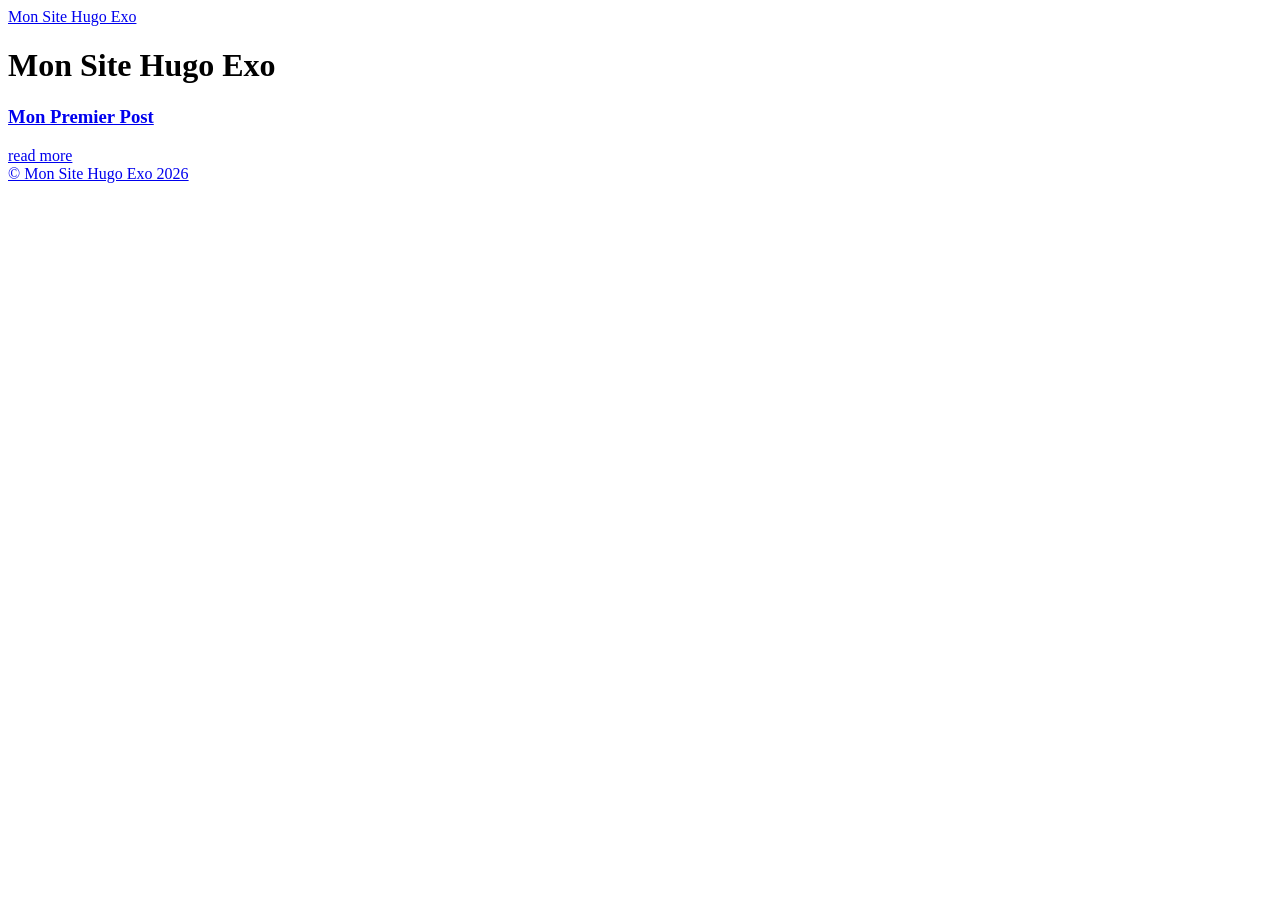
==== public/index.html @ d79f0a93 "Initialisation Hugo + CMS" ====
<!DOCTYPE html>
<html lang="fr-fr">
  <head><script src="/livereload.js?mindelay=10&amp;v=2&amp;port=1313&amp;path=livereload" data-no-instant defer></script>
    <meta charset="utf-8">
    <meta http-equiv="X-UA-Compatible" content="IE=edge,chrome=1">
    
    <title>Mon Site Hugo Exo</title>
    <meta name="viewport" content="width=device-width,minimum-scale=1">
    <meta name="description" content="">
    <meta name="generator" content="Hugo 0.160.1">
    
    
    
      <meta name="robots" content="noindex, nofollow">
    
    

    
<link rel="stylesheet" href="/ananke/css/main.min.css" >




    


    
      

    

    
    
      <link href="/index.xml" rel="alternate" type="application/rss+xml" title="Mon Site Hugo Exo" />
      <link href="/index.xml" rel="feed" type="application/rss+xml" title="Mon Site Hugo Exo" />
      
    

    
      <link rel="canonical" href="http://localhost:1313/">
    

    
    
    <meta property="og:url" content="http://localhost:1313/">
  <meta property="og:site_name" content="Mon Site Hugo Exo">
  <meta property="og:title" content="Mon Site Hugo Exo">
  <meta property="og:locale" content="fr_fr">
  <meta property="og:type" content="website">

  <meta itemprop="name" content="Mon Site Hugo Exo">
  <meta itemprop="datePublished" content="2026-04-15T09:22:14+02:00">
  <meta itemprop="dateModified" content="2026-04-15T09:22:14+02:00">
  <meta name="twitter:card" content="summary">
  <meta name="twitter:title" content="Mon Site Hugo Exo">

	
  </head><body class="ma0 avenir bg-near-white development is-home">
    

  <header>
    <div class="pb3-m pb6-l bg-black">
      <nav class="pv3 ph3 ph4-ns" role="navigation">
  <div class="flex-l center items-center justify-between">
    <a href="/" class="f3 fw2 hover-white white-90 dib no-underline">
      
        Mon Site Hugo Exo
      
    </a>
    <div class="flex-l items-center">
      

      
      <div class="ananke-socials"></div>

    </div>
  </div>
</nav>

      <div class="tc-l pv3 ph3 ph4-ns">
        <h1 class="f2 f-subheadline-l fw2 light-silver mb0 lh-title">
          Mon Site Hugo Exo
        </h1>
        
      </div>
    </div>
  </header>


    <main class="pb7" role="main">
      <article class="cf ph3 ph5-l pv3 pv4-l f4 tc-l center measure-wide lh-copy nested-links mid-gray">
    
  </article>

  
  
  
  
  

  
    <div class="pa3 pa4-ns w-100 w-70-ns center">
      

      <section class="w-100 mw8">
        
        
          <div class="w-100 mb4 relative">
            
<article class="bb b--black-10">
  <div class="db pv4 ph3 ph0-l dark-gray no-underline">
    <div class="flex-column flex-row-ns flex">
      
      <div class="blah w-100">
        <h1 class="f3 fw1 athelas mt0 lh-title">
          <a href="/posts/mon-premier-post/" class="color-inherit dim link">
            Mon Premier Post
            </a>
        </h1>
        <div class="f6 f5-l lh-copy nested-copy-line-height nested-links">
          
        </div>
        <a href="/posts/mon-premier-post/" class="ba b--moon-gray bg-light-gray br2 color-inherit dib f7 hover-bg-moon-gray link mt2 ph2 pv1">read more</a>
      </div>
    </div>
  </div>
</article>

          </div>
        
      </section>

      

    </div>
  

    </main>
    <footer class="bg-black bottom-0 w-100 pa3" role="contentinfo">
  <div class="flex justify-between">
  <a class="f4 fw4 hover-white white-70 dn dib-ns pv2 ph3 no-underline" href="http://localhost:1313/" >
    &copy;  Mon Site Hugo Exo 2026 
  </a>
    <div><div class="ananke-socials"></div>
</div>
  </div>
</footer>

  </body>
</html>
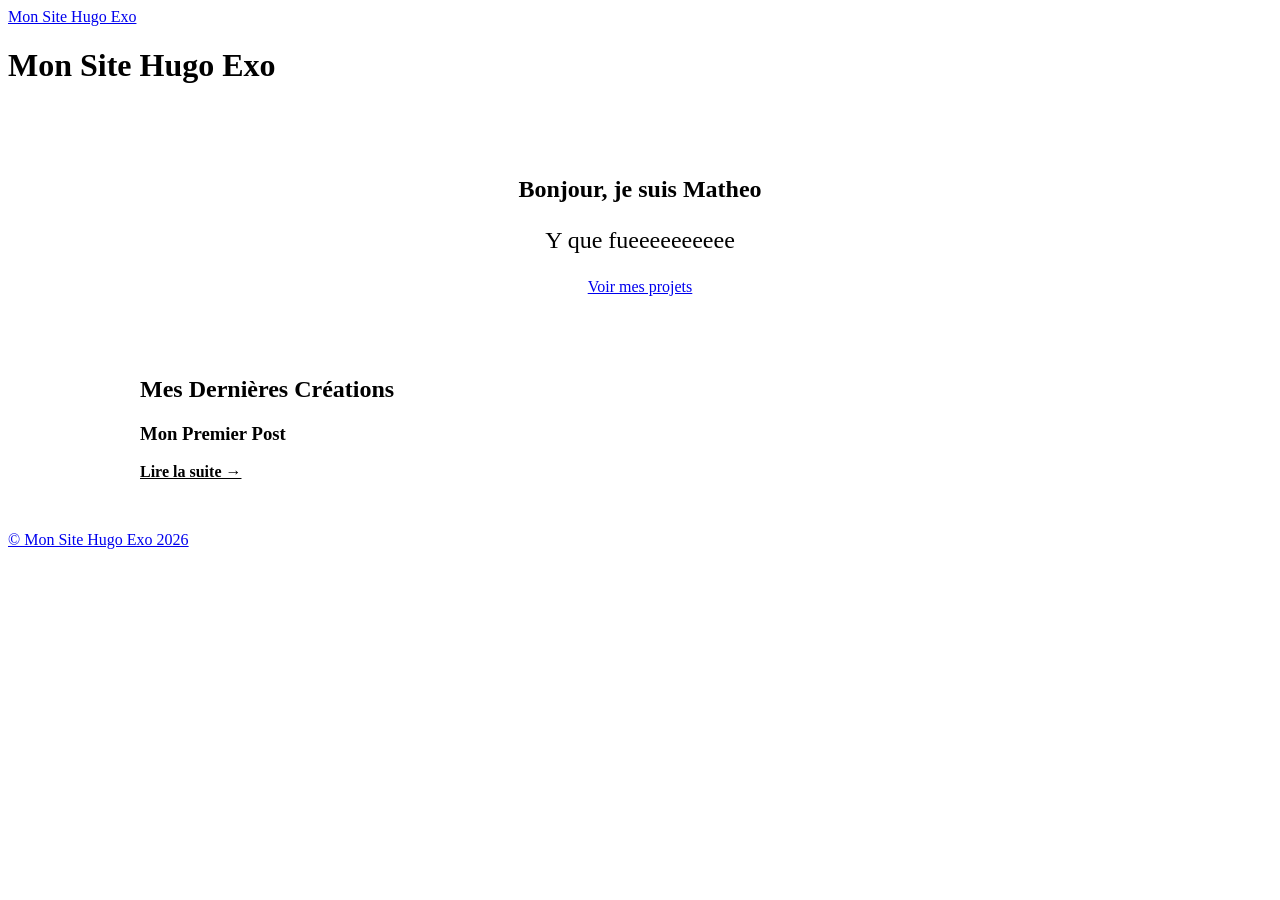
==== commit ef215037: "Design: Portfolio Neumorphisme" ====
--- a/public/index.html
+++ b/public/index.html
@@ -49,12 +49,12 @@
   <meta property="og:type" content="website">
 
   <meta itemprop="name" content="Mon Site Hugo Exo">
-  <meta itemprop="datePublished" content="2026-04-15T09:22:14+02:00">
-  <meta itemprop="dateModified" content="2026-04-15T09:22:14+02:00">
   <meta name="twitter:card" content="summary">
   <meta name="twitter:title" content="Mon Site Hugo Exo">
 
 	
+<link rel="stylesheet" href="http://localhost:1313/css/portfolio.min.53aa2d13fe2aa0ec167d4784e695e38aa5414050fbddae74b5d251697df24d79.css">
+<link href="https://fonts.googleapis.com/css2?family=Poppins:wght@400;700&display=swap" rel="stylesheet">
   </head><body class="ma0 avenir bg-near-white development is-home">
     
 
@@ -88,52 +88,25 @@
 
 
     <main class="pb7" role="main">
-      <article class="cf ph3 ph5-l pv3 pv4-l f4 tc-l center measure-wide lh-copy nested-links mid-gray">
+      
+<div style="max-width: 1000px; margin: 0 auto; padding: 50px 20px;">
+  <section style="text-align: center; margin-bottom: 80px;">
+    <h1>Bonjour, je suis Matheo</h1>
+    <p style="font-size: 1.5rem;">Y que fueeeeeeeeee</p>
+    <a href="#projets" class="btn-primary">Voir mes projets</a>
+  </section>
+
+  <h2 id="projets">Mes Dernières Créations</h2>
+  <div class="projects-grid">
     
-  </article>
-
-  
-  
-  
-  
-  
-
-  
-    <div class="pa3 pa4-ns w-100 w-70-ns center">
-      
-
-      <section class="w-100 mw8">
-        
-        
-          <div class="w-100 mb4 relative">
-            
-<article class="bb b--black-10">
-  <div class="db pv4 ph3 ph0-l dark-gray no-underline">
-    <div class="flex-column flex-row-ns flex">
-      
-      <div class="blah w-100">
-        <h1 class="f3 fw1 athelas mt0 lh-title">
-          <a href="/posts/mon-premier-post/" class="color-inherit dim link">
-            Mon Premier Post
-            </a>
-        </h1>
-        <div class="f6 f5-l lh-copy nested-copy-line-height nested-links">
-          
-        </div>
-        <a href="/posts/mon-premier-post/" class="ba b--moon-gray bg-light-gray br2 color-inherit dib f7 hover-bg-moon-gray link mt2 ph2 pv1">read more</a>
-      </div>
+    <div class="project-card">
+      <h3>Mon Premier Post</h3>
+      <p></p>
+      <a href="http://localhost:1313/posts/mon-premier-post/" style="color: var(--primary-color); font-weight: bold;">Lire la suite →</a>
     </div>
+    
   </div>
-</article>
-
-          </div>
-        
-      </section>
-
-      
-
-    </div>
-  
+</div>
 
     </main>
     <footer class="bg-black bottom-0 w-100 pa3" role="contentinfo">
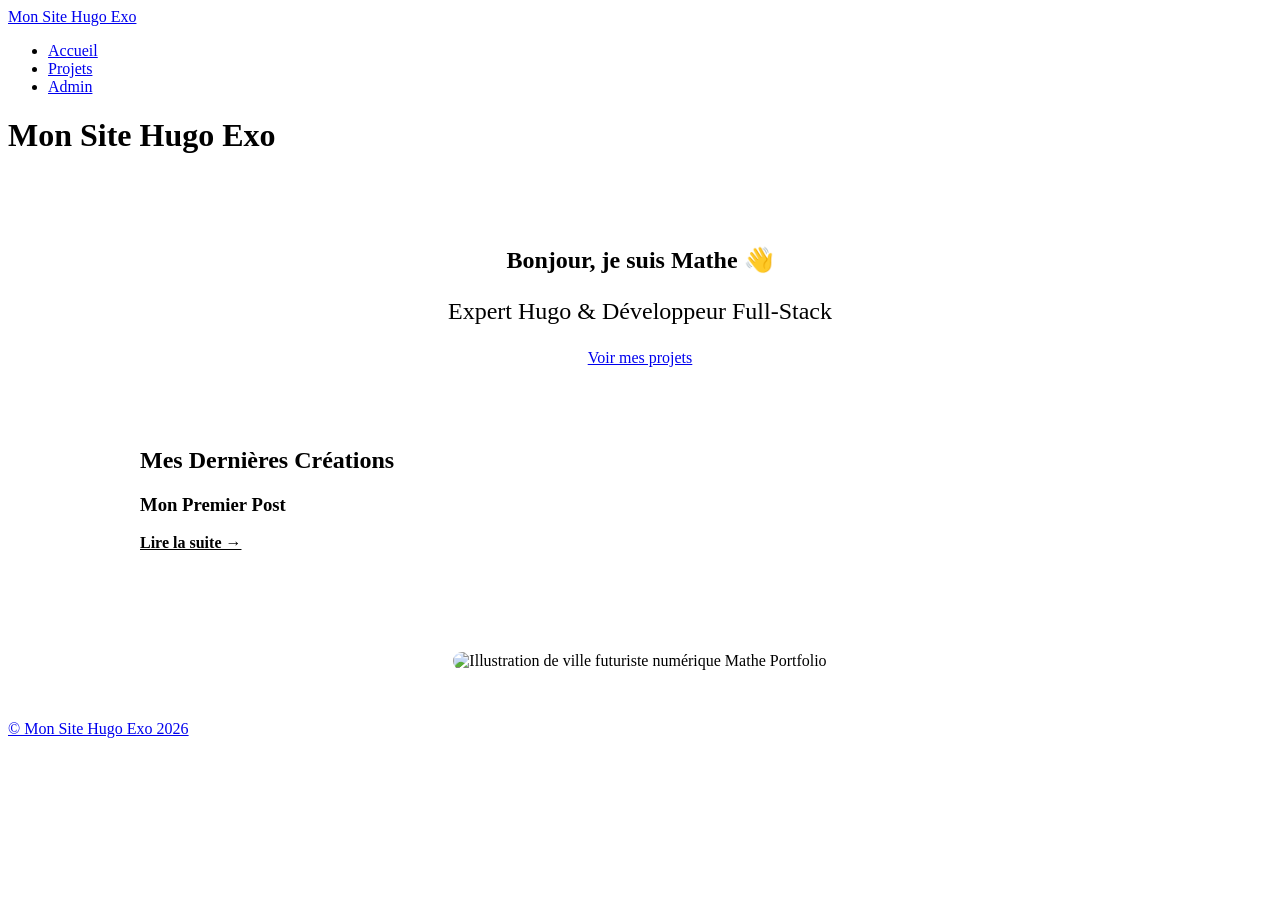
==== commit 8ba586b7: "UI: Refonte complète, Navigation et Hero section" ====
--- a/public/index.html
+++ b/public/index.html
@@ -49,6 +49,8 @@
   <meta property="og:type" content="website">
 
   <meta itemprop="name" content="Mon Site Hugo Exo">
+  <meta itemprop="datePublished" content="2026-04-15T09:22:14+02:00">
+  <meta itemprop="dateModified" content="2026-04-15T09:22:14+02:00">
   <meta name="twitter:card" content="summary">
   <meta name="twitter:title" content="Mon Site Hugo Exo">
 
@@ -71,6 +73,28 @@
       
 
       
+        <ul class="pl0 mr3">
+          
+          <li class="list f5 f4-ns fw4 dib pr3">
+            <a class="hover-white white-90 no-underline" href="/" title="Accueil page">
+              Accueil
+            </a>
+          </li>
+          
+          <li class="list f5 f4-ns fw4 dib pr3">
+            <a class="hover-white white-90 no-underline" href="/#projets" title="Projets page">
+              Projets
+            </a>
+          </li>
+          
+          <li class="list f5 f4-ns fw4 dib pr3">
+            <a class="hover-white white-90 no-underline" href="/admin/" title="Admin page">
+              Admin
+            </a>
+          </li>
+          
+        </ul>
+      
       <div class="ananke-socials"></div>
 
     </div>
@@ -90,9 +114,10 @@
     <main class="pb7" role="main">
       
 <div style="max-width: 1000px; margin: 0 auto; padding: 50px 20px;">
+  
   <section style="text-align: center; margin-bottom: 80px;">
-    <h1>Bonjour, je suis Matheo</h1>
-    <p style="font-size: 1.5rem;">Y que fueeeeeeeeee</p>
+    <h1>Bonjour, je suis Mathe 👋</h1>
+    <p style="font-size: 1.5rem;">Expert Hugo & Développeur Full-Stack</p>
     <a href="#projets" class="btn-primary">Voir mes projets</a>
   </section>
 
@@ -106,7 +131,13 @@
     </div>
     
   </div>
-</div>
+
+  <div style="text-align: center; margin-top: 100px;">
+    <img src="https://cdn.unitycms.io/images/1yxh34BSazwAzCQUBGdJze.jpg" 
+         alt="Illustration de ville futuriste numérique Mathe Portfolio" 
+         style="max-width: 100%; height: auto; border-radius: 20px; box-shadow: var(--shadow);">
+  </div>
+  </div>
 
     </main>
     <footer class="bg-black bottom-0 w-100 pa3" role="contentinfo">
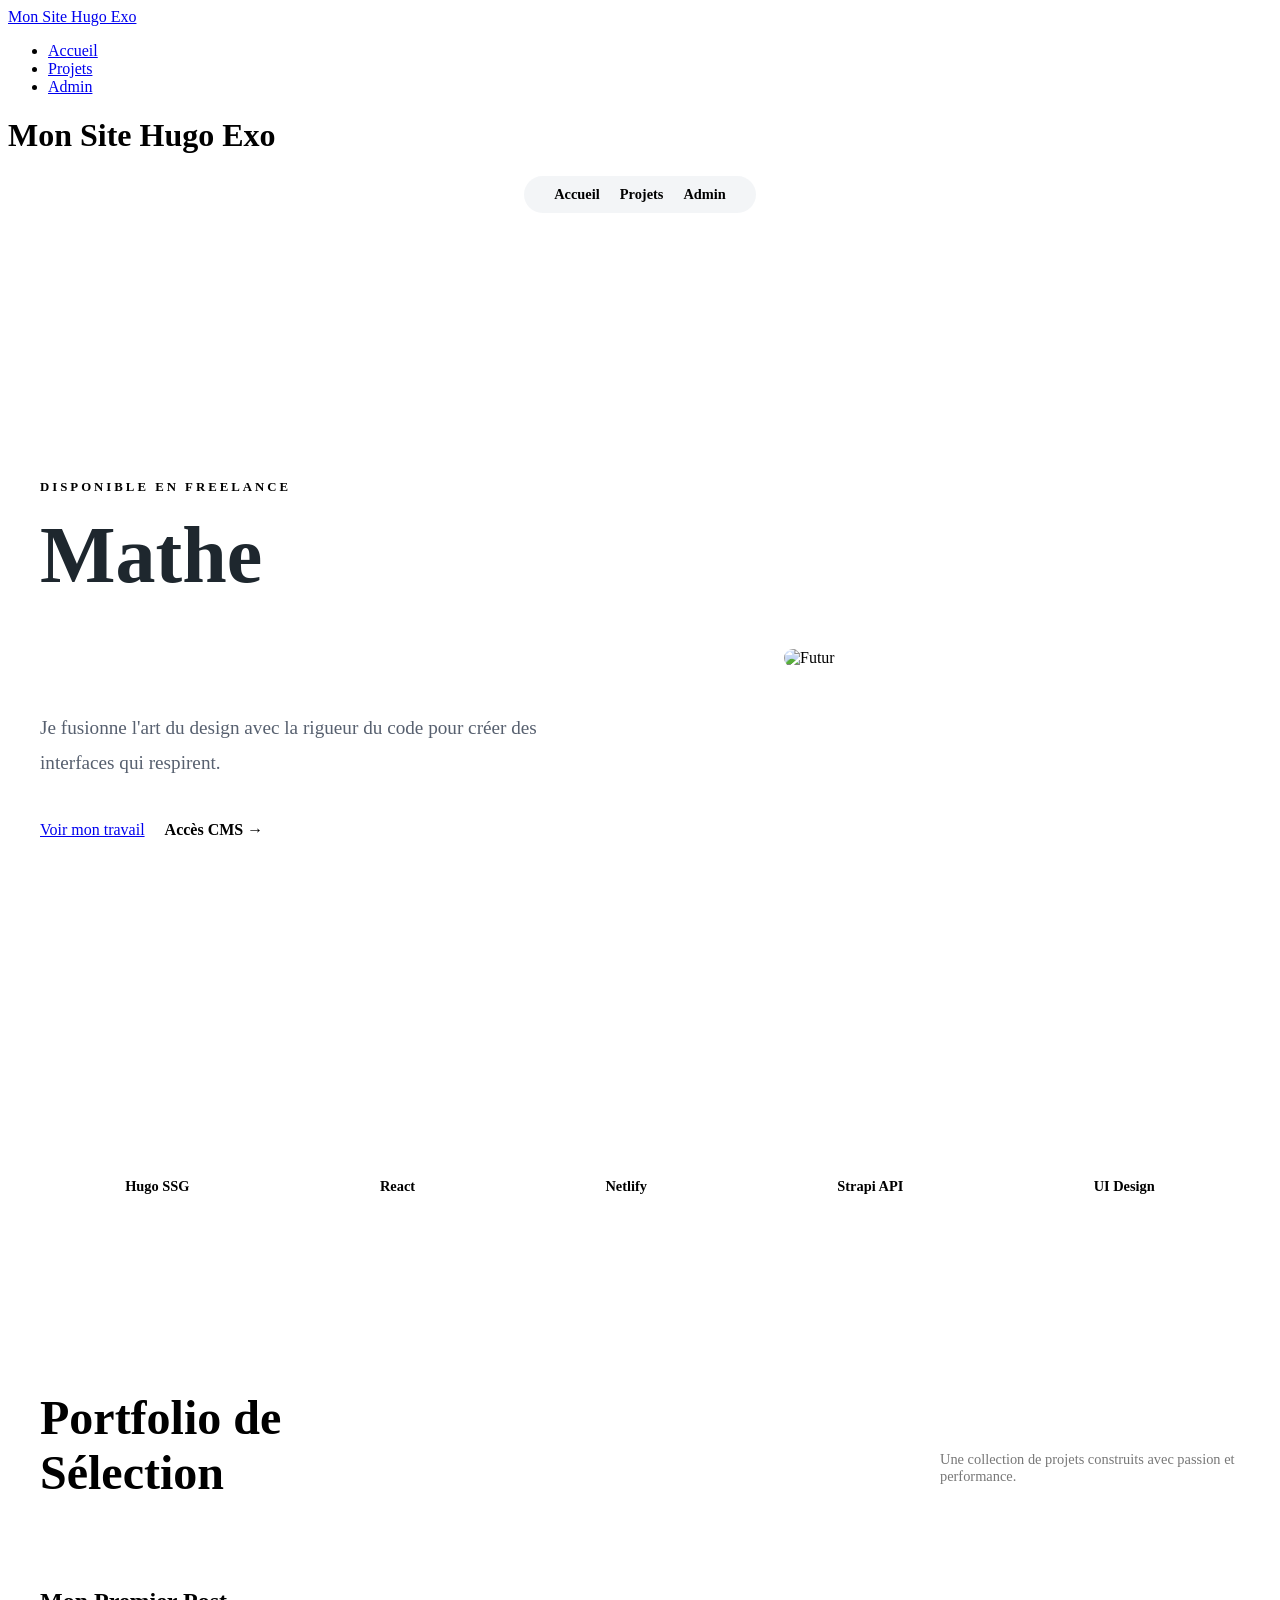
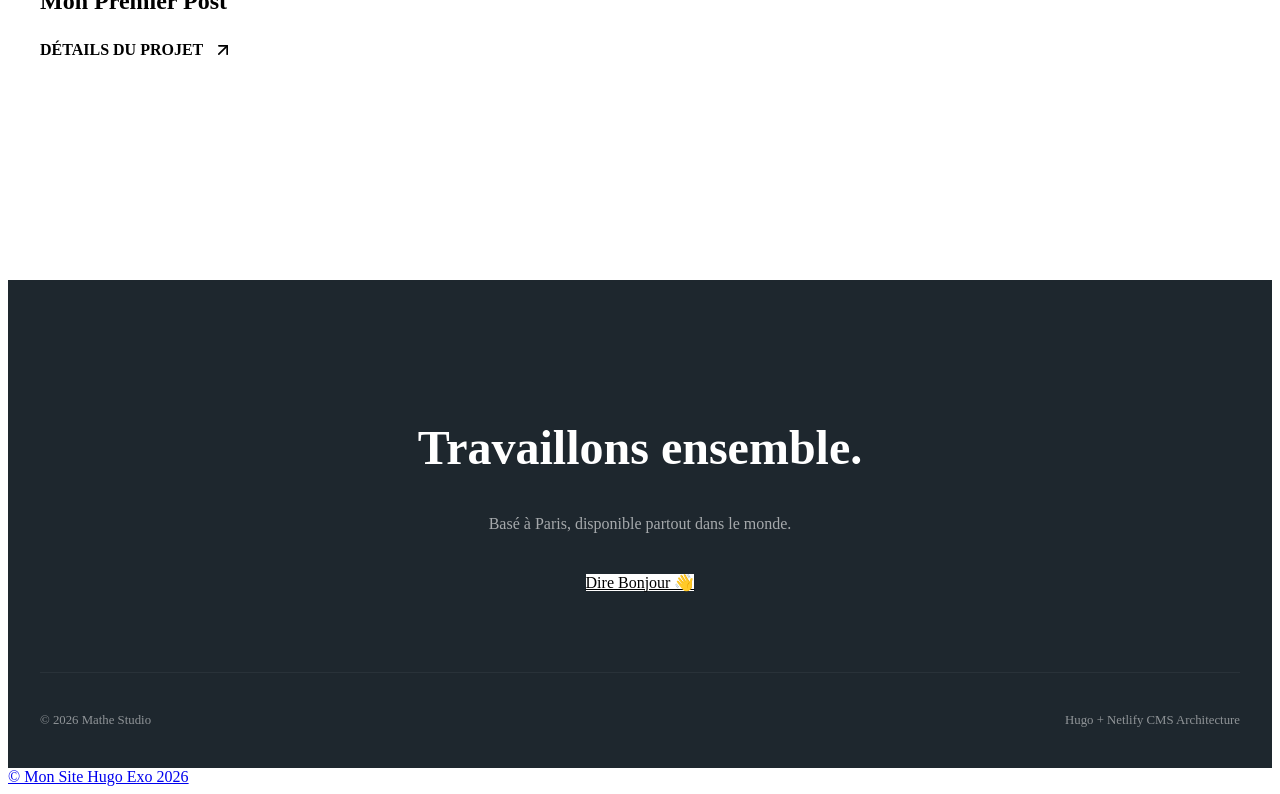
==== commit fc272f62: "UI: Final High-End Design, Animations & Typography" ====
--- a/public/index.html
+++ b/public/index.html
@@ -49,13 +49,11 @@
   <meta property="og:type" content="website">
 
   <meta itemprop="name" content="Mon Site Hugo Exo">
-  <meta itemprop="datePublished" content="2026-04-15T09:22:14+02:00">
-  <meta itemprop="dateModified" content="2026-04-15T09:22:14+02:00">
   <meta name="twitter:card" content="summary">
   <meta name="twitter:title" content="Mon Site Hugo Exo">
 
 	
-<link rel="stylesheet" href="http://localhost:1313/css/portfolio.min.53aa2d13fe2aa0ec167d4784e695e38aa5414050fbddae74b5d251697df24d79.css">
+<link rel="stylesheet" href="http://localhost:1313/css/portfolio.min.b1841609832f5e81e8712638bede8361d6ef9021afb195337e0e102e28e1966a.css">
 <link href="https://fonts.googleapis.com/css2?family=Poppins:wght@400;700&display=swap" rel="stylesheet">
   </head><body class="ma0 avenir bg-near-white development is-home">
     
@@ -113,31 +111,88 @@
 
     <main class="pb7" role="main">
       
-<div style="max-width: 1000px; margin: 0 auto; padding: 50px 20px;">
+<nav style="position: sticky; top: 20px; z-index: 1000; display: flex; justify-content: center;">
+  <div style="background: rgba(240, 243, 246, 0.8); backdrop-filter: blur(10px); padding: 10px 30px; border-radius: 50px; box-shadow: var(--shadow); display: flex; gap: 20px;">
+    
+      <a href="/" style="text-decoration: none; color: var(--text-color); font-weight: 600; font-size: 0.9rem; transition: 0.3s;">Accueil</a>
+    
+      <a href="/#projets" style="text-decoration: none; color: var(--text-color); font-weight: 600; font-size: 0.9rem; transition: 0.3s;">Projets</a>
+    
+      <a href="/admin/" style="text-decoration: none; color: var(--text-color); font-weight: 600; font-size: 0.9rem; transition: 0.3s;">Admin</a>
+    
+  </div>
+</nav>
+
+<div style="max-width: 1200px; margin: 0 auto; padding: 0 20px;">
   
-  <section style="text-align: center; margin-bottom: 80px;">
-    <h1>Bonjour, je suis Mathe 👋</h1>
-    <p style="font-size: 1.5rem;">Expert Hugo & Développeur Full-Stack</p>
-    <a href="#projets" class="btn-primary">Voir mes projets</a>
+  <header style="display: flex; align-items: center; min-height: 90vh; flex-wrap: wrap; gap: 60px; padding: 40px 0;">
+    <div style="flex: 1.2; min-width: 350px;">
+      <span style="color: var(--primary-color); font-weight: 700; letter-spacing: 3px; text-transform: uppercase; font-size: 0.8rem;">Disponible en Freelance</span>
+      <h1 style="font-size: 5rem; margin: 15px 0; color: #1e272e;">Mathe <br><span style="background: var(--accent-gradient); -webkit-background-clip: text; -webkit-text-fill-color: transparent;">Creative Dev.</span></h1>
+      <p style="font-size: 1.2rem; line-height: 1.8; color: #57606f; max-width: 500px;">
+        Je fusionne l'art du design avec la rigueur du code pour créer des interfaces qui respirent.
+      </p>
+      <div style="margin-top: 40px; display: flex; gap: 20px; align-items: center;">
+        <a href="#projets" class="btn-primary">Voir mon travail</a>
+        <a href="/admin/" style="color: var(--text-color); font-weight: 600; text-decoration: none;">Accès CMS →</a>
+      </div>
+    </div>
+    
+    <div style="flex: 0.8; min-width: 350px;">
+        <img src="https://cdn.unitycms.io/images/1yxh34BSazwAzCQUBGdJze.jpg" 
+             class="floating-img" 
+             style="width: 100%; border-radius: 40px;" alt="Futur">
+    </div>
+  </header>
+
+  <section style="padding: 60px 0; display: flex; justify-content: space-around; flex-wrap: wrap; gap: 20px;">
+    
+      <div style="padding: 15px 30px; border-radius: 15px; box-shadow: var(--shadow); font-weight: 600; font-size: 0.9rem; background: #fff;">Hugo SSG</div>
+    
+      <div style="padding: 15px 30px; border-radius: 15px; box-shadow: var(--shadow); font-weight: 600; font-size: 0.9rem; background: #fff;">React</div>
+    
+      <div style="padding: 15px 30px; border-radius: 15px; box-shadow: var(--shadow); font-weight: 600; font-size: 0.9rem; background: #fff;">Netlify</div>
+    
+      <div style="padding: 15px 30px; border-radius: 15px; box-shadow: var(--shadow); font-weight: 600; font-size: 0.9rem; background: #fff;">Strapi API</div>
+    
+      <div style="padding: 15px 30px; border-radius: 15px; box-shadow: var(--shadow); font-weight: 600; font-size: 0.9rem; background: #fff;">UI Design</div>
+    
   </section>
 
-  <h2 id="projets">Mes Dernières Créations</h2>
-  <div class="projects-grid">
-    
-    <div class="project-card">
-      <h3>Mon Premier Post</h3>
-      <p></p>
-      <a href="http://localhost:1313/posts/mon-premier-post/" style="color: var(--primary-color); font-weight: bold;">Lire la suite →</a>
-    </div>
-    
-  </div>
-
-  <div style="text-align: center; margin-top: 100px;">
-    <img src="https://cdn.unitycms.io/images/1yxh34BSazwAzCQUBGdJze.jpg" 
-         alt="Illustration de ville futuriste numérique Mathe Portfolio" 
-         style="max-width: 100%; height: auto; border-radius: 20px; box-shadow: var(--shadow);">
-  </div>
-  </div>
+  <section id="projets" style="padding: 120px 0;">
+    <div style="display: flex; justify-content: space-between; align-items: flex-end; margin-bottom: 60px;">
+        <h2 style="font-size: 3rem; margin: 0;">Portfolio de <br>Sélection</h2>
+        <p style="max-width: 300px; color: #777; font-size: 0.9rem;">Une collection de projets construits avec passion et performance.</p>
+    </div>
+
+    <div class="projects-grid">
+      
+      <div class="project-card">
+        <div style="width: 40px; height: 4px; background: var(--primary-color); margin-bottom: 20px;"></div>
+        <h3 style="font-size: 1.5rem;">Mon Premier Post</h3>
+        <p style="color: #666; font-size: 0.95rem; margin-bottom: 25px;"></p>
+        <a href="http://localhost:1313/posts/mon-premier-post/" style="text-decoration: none; font-weight: 700; color: var(--primary-color); display: flex; align-items: center; gap: 10px;">
+            DÉTAILS DU PROJET 
+            <svg width="20" height="20" viewBox="0 0 24 24" fill="none" stroke="currentColor" stroke-width="2" stroke-linecap="round" stroke-linejoin="round"><line x1="7" y1="17" x2="17" y2="7"></line><polyline points="7 7 17 7 17 17"></polyline></svg>
+        </a>
+      </div>
+      
+    </div>
+  </section>
+
+</div>
+
+<footer style="background: #1e272e; color: white; padding: 100px 0 40px 0; margin-top: 100px;">
+    <div style="max-width: 1200px; margin: 0 auto; text-align: center; padding: 0 20px;">
+        <h2 style="color: white; font-size: 3rem;">Travaillons ensemble.</h2>
+        <p style="opacity: 0.6; margin-bottom: 40px;">Basé à Paris, disponible partout dans le monde.</p>
+        <a href="mailto:ton-email@exemple.com" class="btn-primary" style="background: white; color: black !important;">Dire Bonjour 👋</a>
+        <div style="margin-top: 80px; border-top: 1px solid rgba(255,255,255,0.1); padding-top: 40px; display: flex; justify-content: space-between; font-size: 0.8rem; opacity: 0.5;">
+            <span>&copy; 2026 Mathe Studio</span>
+            <span>Hugo + Netlify CMS Architecture</span>
+        </div>
+    </div>
+</footer>
 
     </main>
     <footer class="bg-black bottom-0 w-100 pa3" role="contentinfo">
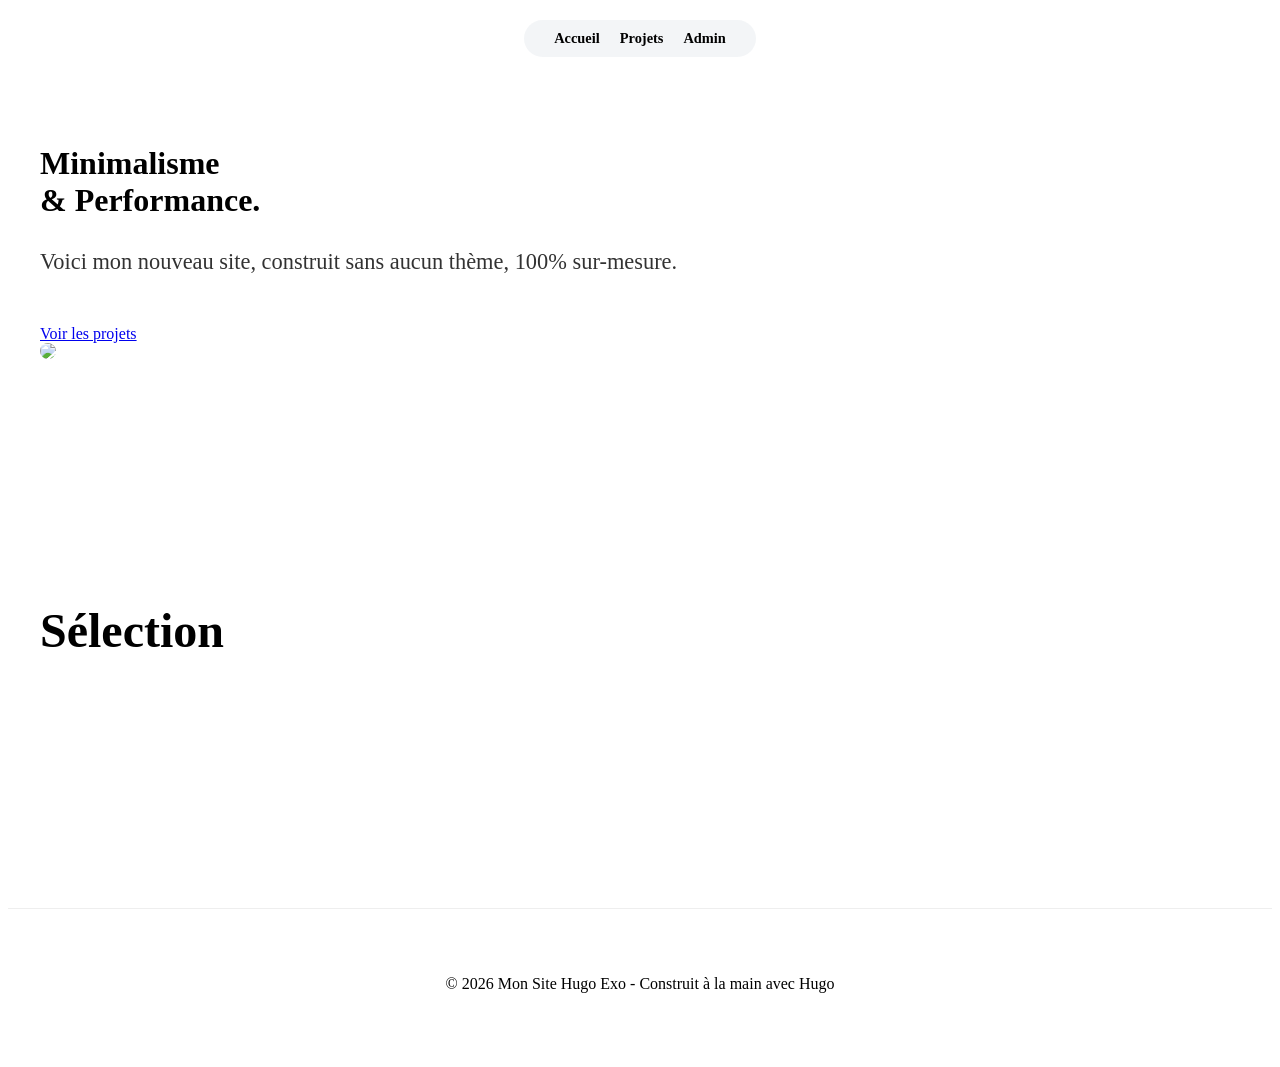
==== commit 37353f28: "Fix: Ajout du script Identity pour le mot de passe" ====
--- a/public/index.html
+++ b/public/index.html
@@ -1,117 +1,16 @@
 <!DOCTYPE html>
-<html lang="fr-fr">
-  <head><script src="/livereload.js?mindelay=10&amp;v=2&amp;port=1313&amp;path=livereload" data-no-instant defer></script>
-    <meta charset="utf-8">
-    <meta http-equiv="X-UA-Compatible" content="IE=edge,chrome=1">
+<html lang="fr">
+<head>
+	<meta name="generator" content="Hugo 0.160.1"><script src="/livereload.js?mindelay=10&amp;v=2&amp;port=1313&amp;path=livereload" data-no-instant defer></script>
+    <meta charset="UTF-8">
+    <meta name="viewport" content="width=device-width, initial-scale=1.0">
+    <title>Mon Site Hugo Exo</title>
     
-    <title>Mon Site Hugo Exo</title>
-    <meta name="viewport" content="width=device-width,minimum-scale=1">
-    <meta name="description" content="">
-    <meta name="generator" content="Hugo 0.160.1">
-    
-    
-    
-      <meta name="robots" content="noindex, nofollow">
-    
-    
-
-    
-<link rel="stylesheet" href="/ananke/css/main.min.css" >
-
-
-
-
-    
-
-
-    
-      
-
-    
-
-    
-    
-      <link href="/index.xml" rel="alternate" type="application/rss+xml" title="Mon Site Hugo Exo" />
-      <link href="/index.xml" rel="feed" type="application/rss+xml" title="Mon Site Hugo Exo" />
-      
-    
-
-    
-      <link rel="canonical" href="http://localhost:1313/">
-    
-
-    
-    
-    <meta property="og:url" content="http://localhost:1313/">
-  <meta property="og:site_name" content="Mon Site Hugo Exo">
-  <meta property="og:title" content="Mon Site Hugo Exo">
-  <meta property="og:locale" content="fr_fr">
-  <meta property="og:type" content="website">
-
-  <meta itemprop="name" content="Mon Site Hugo Exo">
-  <meta name="twitter:card" content="summary">
-  <meta name="twitter:title" content="Mon Site Hugo Exo">
-
-	
-<link rel="stylesheet" href="http://localhost:1313/css/portfolio.min.b1841609832f5e81e8712638bede8361d6ef9021afb195337e0e102e28e1966a.css">
+<link rel="stylesheet" href="http://localhost:1313/css/portfolio.min.d81b4c77b97f133c850ba7554de8a4e240f294f0685624fa3496d80f2fda1e03.css">
 <link href="https://fonts.googleapis.com/css2?family=Poppins:wght@400;700&display=swap" rel="stylesheet">
-  </head><body class="ma0 avenir bg-near-white development is-home">
-    
-
-  <header>
-    <div class="pb3-m pb6-l bg-black">
-      <nav class="pv3 ph3 ph4-ns" role="navigation">
-  <div class="flex-l center items-center justify-between">
-    <a href="/" class="f3 fw2 hover-white white-90 dib no-underline">
-      
-        Mon Site Hugo Exo
-      
-    </a>
-    <div class="flex-l items-center">
-      
-
-      
-        <ul class="pl0 mr3">
-          
-          <li class="list f5 f4-ns fw4 dib pr3">
-            <a class="hover-white white-90 no-underline" href="/" title="Accueil page">
-              Accueil
-            </a>
-          </li>
-          
-          <li class="list f5 f4-ns fw4 dib pr3">
-            <a class="hover-white white-90 no-underline" href="/#projets" title="Projets page">
-              Projets
-            </a>
-          </li>
-          
-          <li class="list f5 f4-ns fw4 dib pr3">
-            <a class="hover-white white-90 no-underline" href="/admin/" title="Admin page">
-              Admin
-            </a>
-          </li>
-          
-        </ul>
-      
-      <div class="ananke-socials"></div>
-
-    </div>
-  </div>
-</nav>
-
-      <div class="tc-l pv3 ph3 ph4-ns">
-        <h1 class="f2 f-subheadline-l fw2 light-silver mb0 lh-title">
-          Mon Site Hugo Exo
-        </h1>
-        
-      </div>
-    </div>
-  </header>
-
-
-    <main class="pb7" role="main">
-      
-<nav style="position: sticky; top: 20px; z-index: 1000; display: flex; justify-content: center;">
+</head>
+<body>
+    <nav style="position: sticky; top: 20px; z-index: 1000; display: flex; justify-content: center;">
   <div style="background: rgba(240, 243, 246, 0.8); backdrop-filter: blur(10px); padding: 10px 30px; border-radius: 50px; box-shadow: var(--shadow); display: flex; gap: 20px;">
     
       <a href="/" style="text-decoration: none; color: var(--text-color); font-weight: 600; font-size: 0.9rem; transition: 0.3s;">Accueil</a>
@@ -122,88 +21,38 @@
     
   </div>
 </nav>
-
-<div style="max-width: 1200px; margin: 0 auto; padding: 0 20px;">
-  
-  <header style="display: flex; align-items: center; min-height: 90vh; flex-wrap: wrap; gap: 60px; padding: 40px 0;">
-    <div style="flex: 1.2; min-width: 350px;">
-      <span style="color: var(--primary-color); font-weight: 700; letter-spacing: 3px; text-transform: uppercase; font-size: 0.8rem;">Disponible en Freelance</span>
-      <h1 style="font-size: 5rem; margin: 15px 0; color: #1e272e;">Mathe <br><span style="background: var(--accent-gradient); -webkit-background-clip: text; -webkit-text-fill-color: transparent;">Creative Dev.</span></h1>
-      <p style="font-size: 1.2rem; line-height: 1.8; color: #57606f; max-width: 500px;">
-        Je fusionne l'art du design avec la rigueur du code pour créer des interfaces qui respirent.
-      </p>
-      <div style="margin-top: 40px; display: flex; gap: 20px; align-items: center;">
-        <a href="#projets" class="btn-primary">Voir mon travail</a>
-        <a href="/admin/" style="color: var(--text-color); font-weight: 600; text-decoration: none;">Accès CMS →</a>
-      </div>
-    </div>
     
-    <div style="flex: 0.8; min-width: 350px;">
-        <img src="https://cdn.unitycms.io/images/1yxh34BSazwAzCQUBGdJze.jpg" 
-             class="floating-img" 
-             style="width: 100%; border-radius: 40px;" alt="Futur">
-    </div>
-  </header>
-
-  <section style="padding: 60px 0; display: flex; justify-content: space-around; flex-wrap: wrap; gap: 20px;">
+    <main>
+        
+<div class="grid-layout" style="max-width: 1200px; margin: 100px auto; padding: 0 20px;">
     
-      <div style="padding: 15px 30px; border-radius: 15px; box-shadow: var(--shadow); font-weight: 600; font-size: 0.9rem; background: #fff;">Hugo SSG</div>
-    
-      <div style="padding: 15px 30px; border-radius: 15px; box-shadow: var(--shadow); font-weight: 600; font-size: 0.9rem; background: #fff;">React</div>
-    
-      <div style="padding: 15px 30px; border-radius: 15px; box-shadow: var(--shadow); font-weight: 600; font-size: 0.9rem; background: #fff;">Netlify</div>
-    
-      <div style="padding: 15px 30px; border-radius: 15px; box-shadow: var(--shadow); font-weight: 600; font-size: 0.9rem; background: #fff;">Strapi API</div>
-    
-      <div style="padding: 15px 30px; border-radius: 15px; box-shadow: var(--shadow); font-weight: 600; font-size: 0.9rem; background: #fff;">UI Design</div>
-    
-  </section>
-
-  <section id="projets" style="padding: 120px 0;">
-    <div style="display: flex; justify-content: space-between; align-items: flex-end; margin-bottom: 60px;">
-        <h2 style="font-size: 3rem; margin: 0;">Portfolio de <br>Sélection</h2>
-        <p style="max-width: 300px; color: #777; font-size: 0.9rem;">Une collection de projets construits avec passion et performance.</p>
+    <div class="hero-text">
+        <h1 style="margin: 0;">Minimalisme <br>& <span style="color: var(--primary-color);">Performance.</span></h1>
+        <p style="font-size: 1.4rem; margin-top: 30px; opacity: 0.8;">Voici mon nouveau site, construit sans aucun thème, 100% sur-mesure.</p>
+        <div style="margin-top: 50px;">
+            <a href="#projets" class="btn-primary">Voir les projets</a>
+        </div>
     </div>
 
-    <div class="projects-grid">
-      
-      <div class="project-card">
-        <div style="width: 40px; height: 4px; background: var(--primary-color); margin-bottom: 20px;"></div>
-        <h3 style="font-size: 1.5rem;">Mon Premier Post</h3>
-        <p style="color: #666; font-size: 0.95rem; margin-bottom: 25px;"></p>
-        <a href="http://localhost:1313/posts/mon-premier-post/" style="text-decoration: none; font-weight: 700; color: var(--primary-color); display: flex; align-items: center; gap: 10px;">
-            DÉTAILS DU PROJET 
-            <svg width="20" height="20" viewBox="0 0 24 24" fill="none" stroke="currentColor" stroke-width="2" stroke-linecap="round" stroke-linejoin="round"><line x1="7" y1="17" x2="17" y2="7"></line><polyline points="7 7 17 7 17 17"></polyline></svg>
-        </a>
-      </div>
-      
+    <div class="hero-image">
+        <img src="https://cdn.unitycms.io/images/1yxh34BSazwAzCQUBGdJze.jpg" class="floating-img" style="width: 100%; border-radius: 30px;">
     </div>
-  </section>
 
 </div>
 
-<footer style="background: #1e272e; color: white; padding: 100px 0 40px 0; margin-top: 100px;">
-    <div style="max-width: 1200px; margin: 0 auto; text-align: center; padding: 0 20px;">
-        <h2 style="color: white; font-size: 3rem;">Travaillons ensemble.</h2>
-        <p style="opacity: 0.6; margin-bottom: 40px;">Basé à Paris, disponible partout dans le monde.</p>
-        <a href="mailto:ton-email@exemple.com" class="btn-primary" style="background: white; color: black !important;">Dire Bonjour 👋</a>
-        <div style="margin-top: 80px; border-top: 1px solid rgba(255,255,255,0.1); padding-top: 40px; display: flex; justify-content: space-between; font-size: 0.8rem; opacity: 0.5;">
-            <span>&copy; 2026 Mathe Studio</span>
-            <span>Hugo + Netlify CMS Architecture</span>
-        </div>
+<section id="projets" style="max-width: 1200px; margin: 0 auto; padding: 100px 20px;">
+    <h2 style="font-size: 3rem; margin-bottom: 50px;">Sélection</h2>
+    <div class="projects-grid">
+        
+            
+        
     </div>
-</footer>
+</section>
 
     </main>
-    <footer class="bg-black bottom-0 w-100 pa3" role="contentinfo">
-  <div class="flex justify-between">
-  <a class="f4 fw4 hover-white white-70 dn dib-ns pv2 ph3 no-underline" href="http://localhost:1313/" >
-    &copy;  Mon Site Hugo Exo 2026 
-  </a>
-    <div><div class="ananke-socials"></div>
-</div>
-  </div>
+
+    <footer style="margin-top: 100px; padding: 50px 0; text-align: center; border-top: 1px solid #eee;">
+    <p>&copy; 2026 Mon Site Hugo Exo - Construit à la main avec Hugo</p>
 </footer>
-
-  </body>
-</html>
+</body>
+</html>
